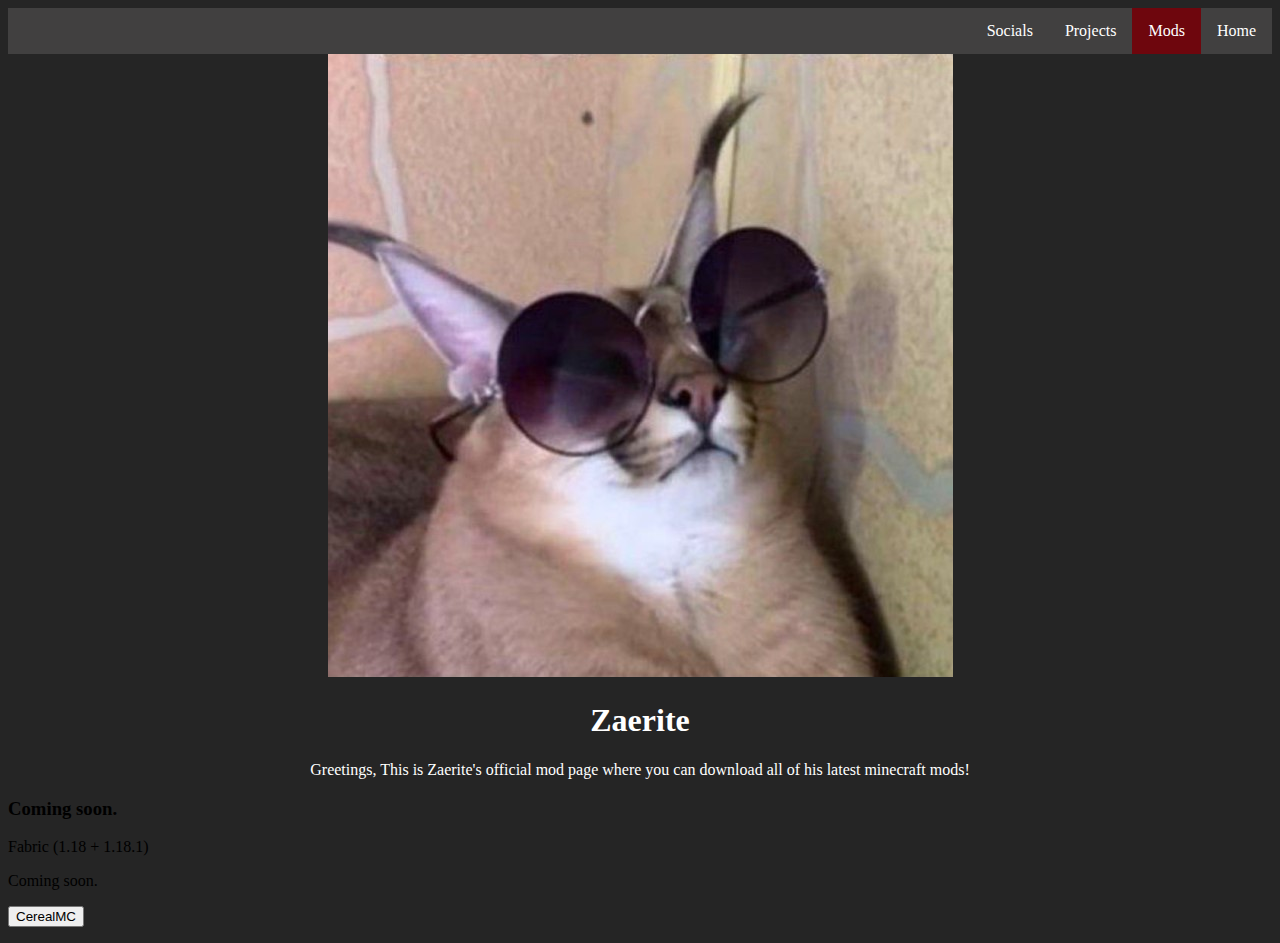
==== mods.html @ 83ba1657 "Add files via upload" ====
<!DOCTYPE html>
<html lang="en">
<meta charset="UTF-8">
<title>Zaerite.co.uk/mods</title>
<meta name="viewport" content="width=device-width,initial-scale=1">
<link rel="stylesheet" href="../css/stylesheet.css">
<body>
<ul>
  <li style="float:right"><a href="https://zaerite.github.io">Home</a></li>
  <li style="float:right"><a class="active" href="https://zaerite.github.io/mods.html">Mods</a></li>
  <li style="float:right"><a href="https://zaerite.github.io/projects.html">Projects</a></li>
  <li style="float:right"><a href="https://zaerite.github.io/socials.html">Socials</a></li>
</ul>
<div class="center">
<img src="floppa5.jpg" alt="Floppa">
<h1 style="color:White;">Zaerite</h1>
<p style="color:White;">Greetings, This is Zaerite's official mod page where you can download all of his latest minecraft mods!</p>
</div>

<div class="w3-row-padding w3-grayscale">
    <div class="w3-col l3 m6 w3-margin-bottom">
    <h3>Coming soon.</h3>
    <p class="w3-opacity">Fabric (1.18 + 1.18.1)</p>
    <p>Coming soon.</p>
    <p><a href="https://modrinth.com/mod/mccereal"><button class="w3-button w3-light-grey w3-block">CerealMC</button></a></p>
    </div>
</div>

  
</body>
</html>
---- css/stylesheet.css ----
body {
  background-color: #252525;
}


ul {
  list-style-type: none;
  margin: 0;
  padding: 0;
  overflow: hidden;
  background-color: rgb(65, 64, 64);
}
li {
  float: center;
}
li a {
  display: block;
  color: white;
  text-align: left;
  padding: 14px 16px;
  text-decoration: none;
}
li a:hover {
  background-color: #8d060f;
}
.active {
  background-color: #6e060d;
}
.center {
  text-align: center;
}
img {
  max-width: 100%;
  height: auto;
}
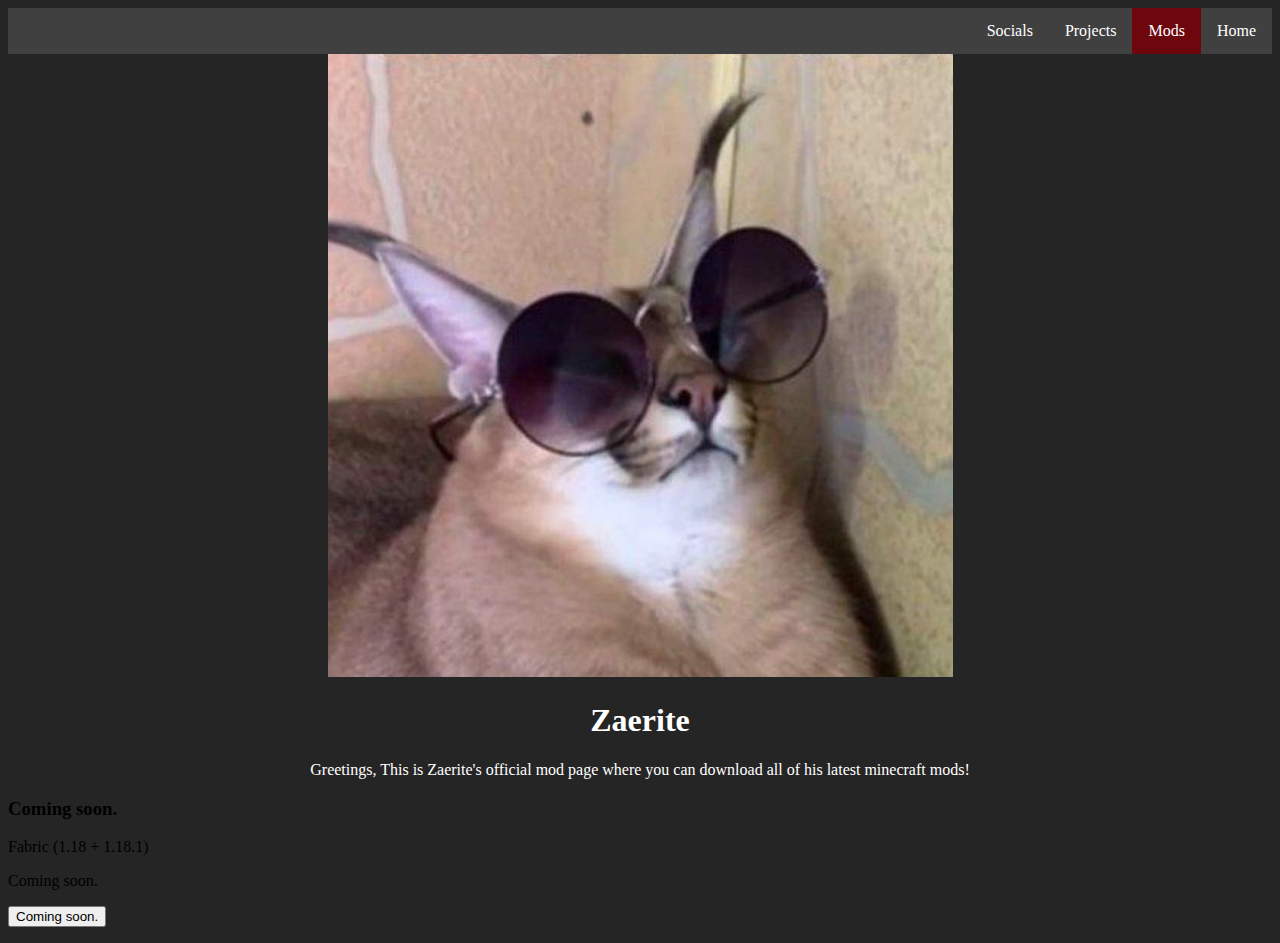
==== commit 9506f61a: "Update mods.html" ====
--- a/mods.html
+++ b/mods.html
@@ -22,7 +22,7 @@
     <h3>Coming soon.</h3>
     <p class="w3-opacity">Fabric (1.18 + 1.18.1)</p>
     <p>Coming soon.</p>
-    <p><a href="https://modrinth.com/mod/mccereal"><button class="w3-button w3-light-grey w3-block">CerealMC</button></a></p>
+    <p><a href="https://modrinth.com/mod/mccereal"><button class="w3-button w3-light-grey w3-block">Coming soon.</button></a></p>
     </div>
 </div>
 
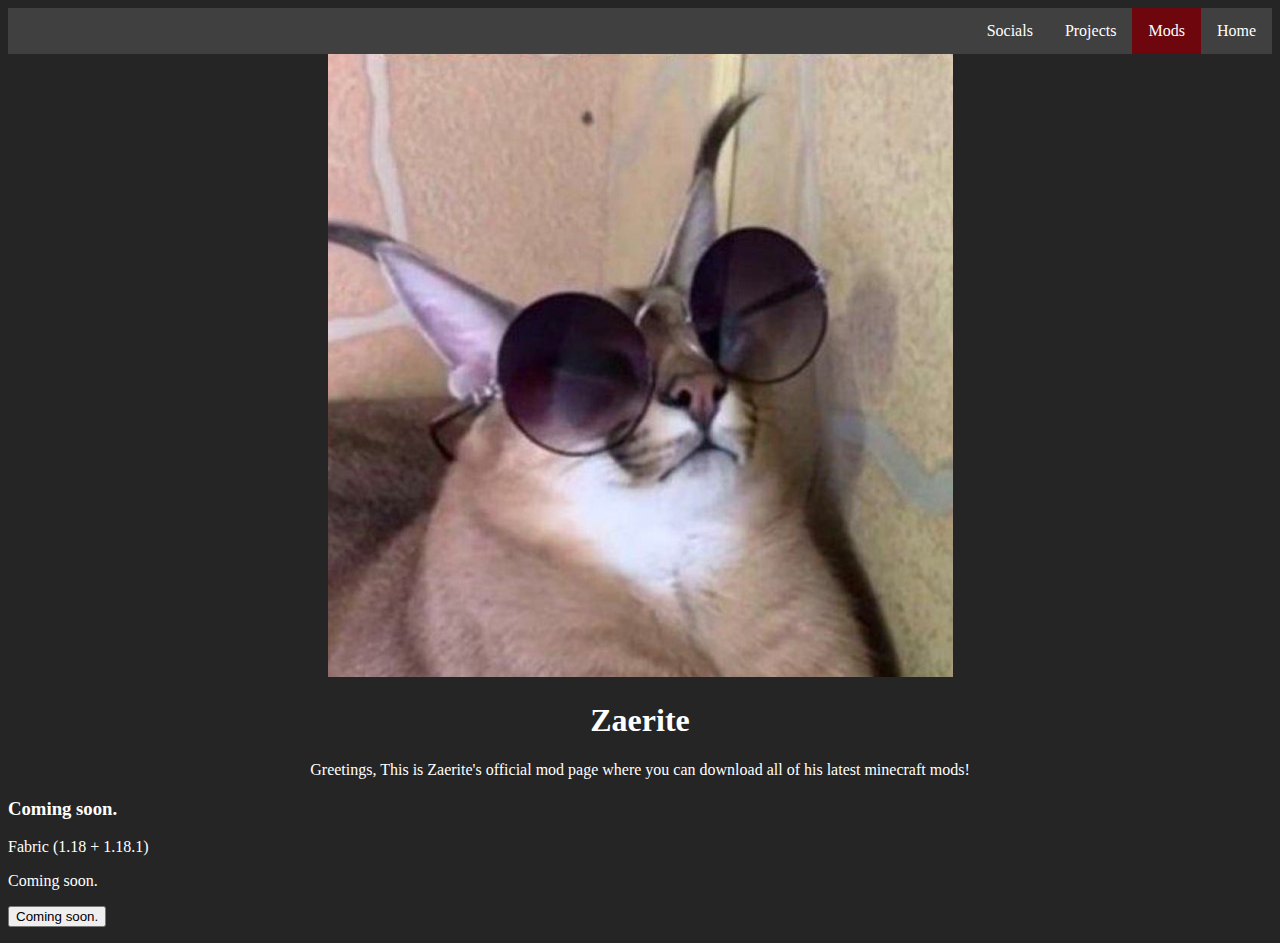
==== commit 0906e0b9: "Update mods.html" ====
--- a/mods.html
+++ b/mods.html
@@ -19,9 +19,9 @@
 
 <div class="w3-row-padding w3-grayscale">
     <div class="w3-col l3 m6 w3-margin-bottom">
-    <h3>Coming soon.</h3>
-    <p class="w3-opacity">Fabric (1.18 + 1.18.1)</p>
-    <p>Coming soon.</p>
+    <h3 style="color:White;">Coming soon.</h3>
+    <p style="color:White;" class="w3-opacity">Fabric (1.18 + 1.18.1)</p>
+    <p style="color:White;">Coming soon.</p>
     <p><a href="https://modrinth.com/mod/mccereal"><button class="w3-button w3-light-grey w3-block">Coming soon.</button></a></p>
     </div>
 </div>
